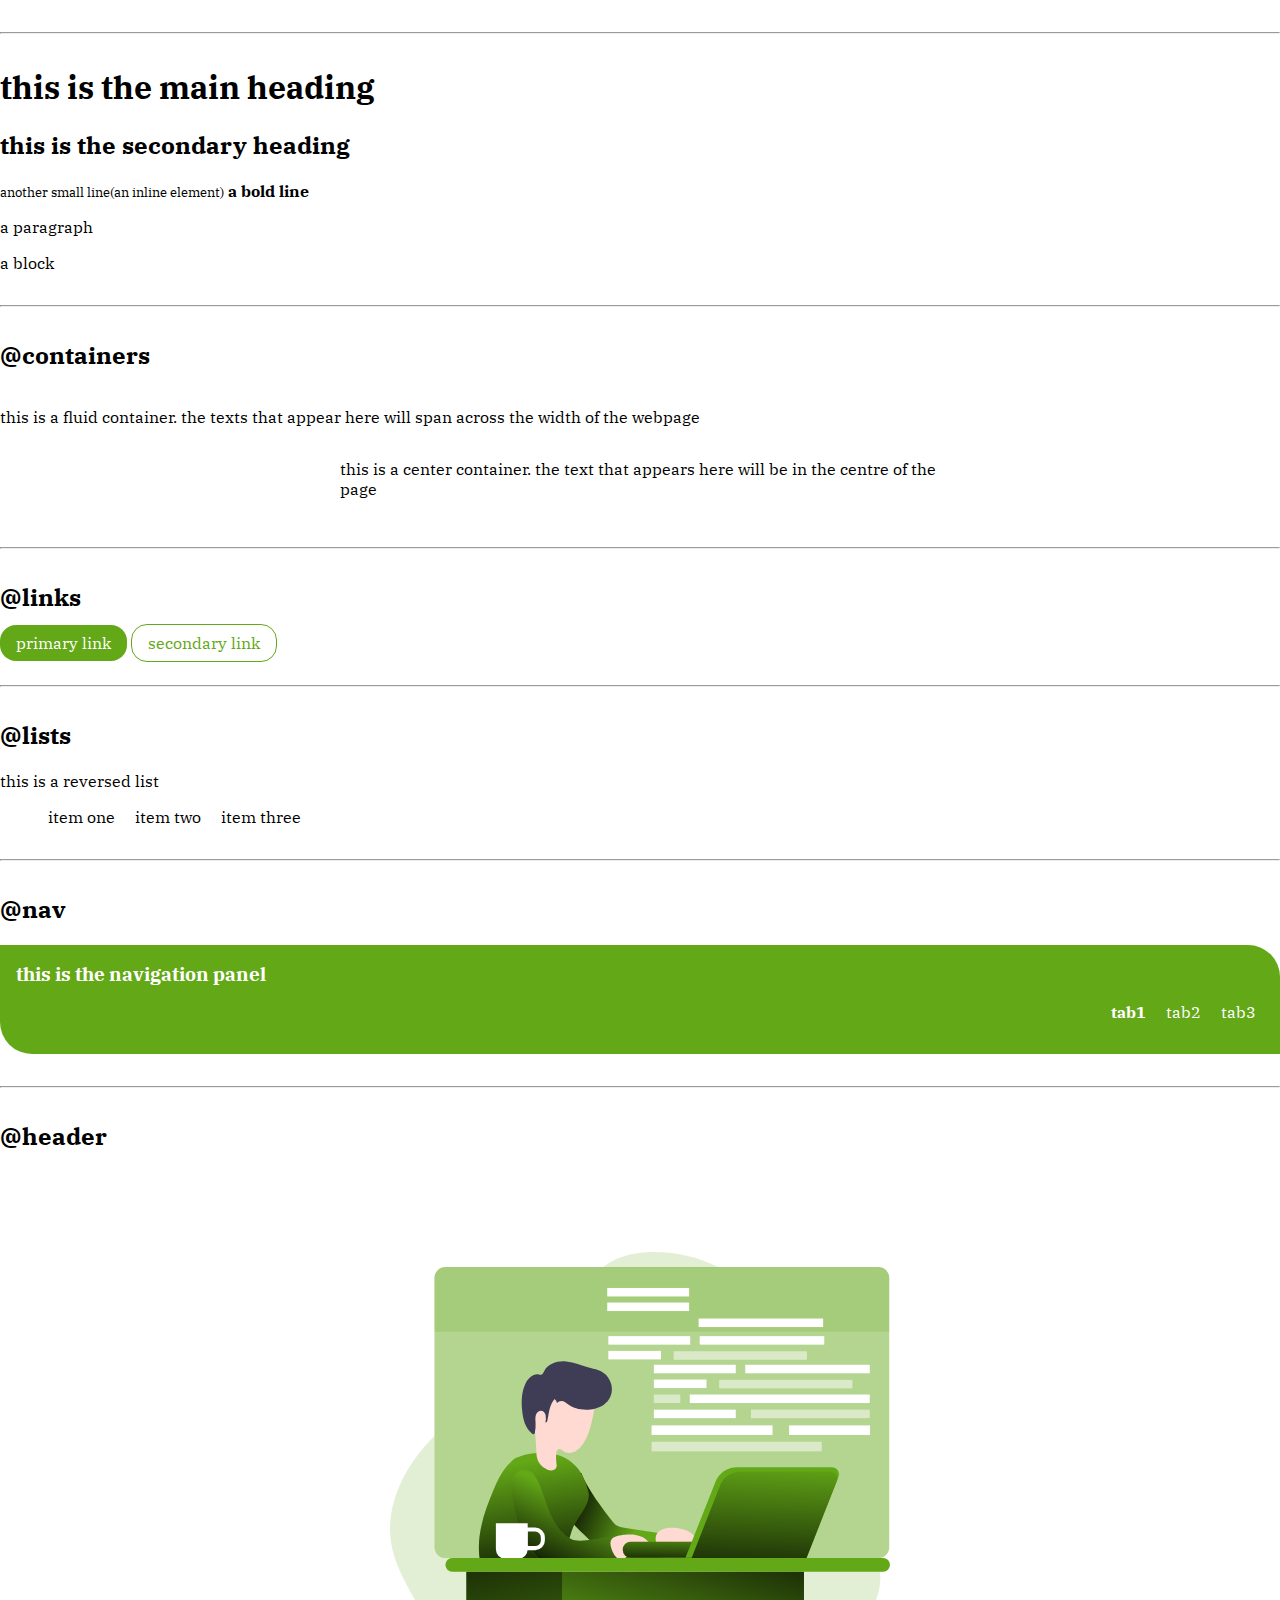
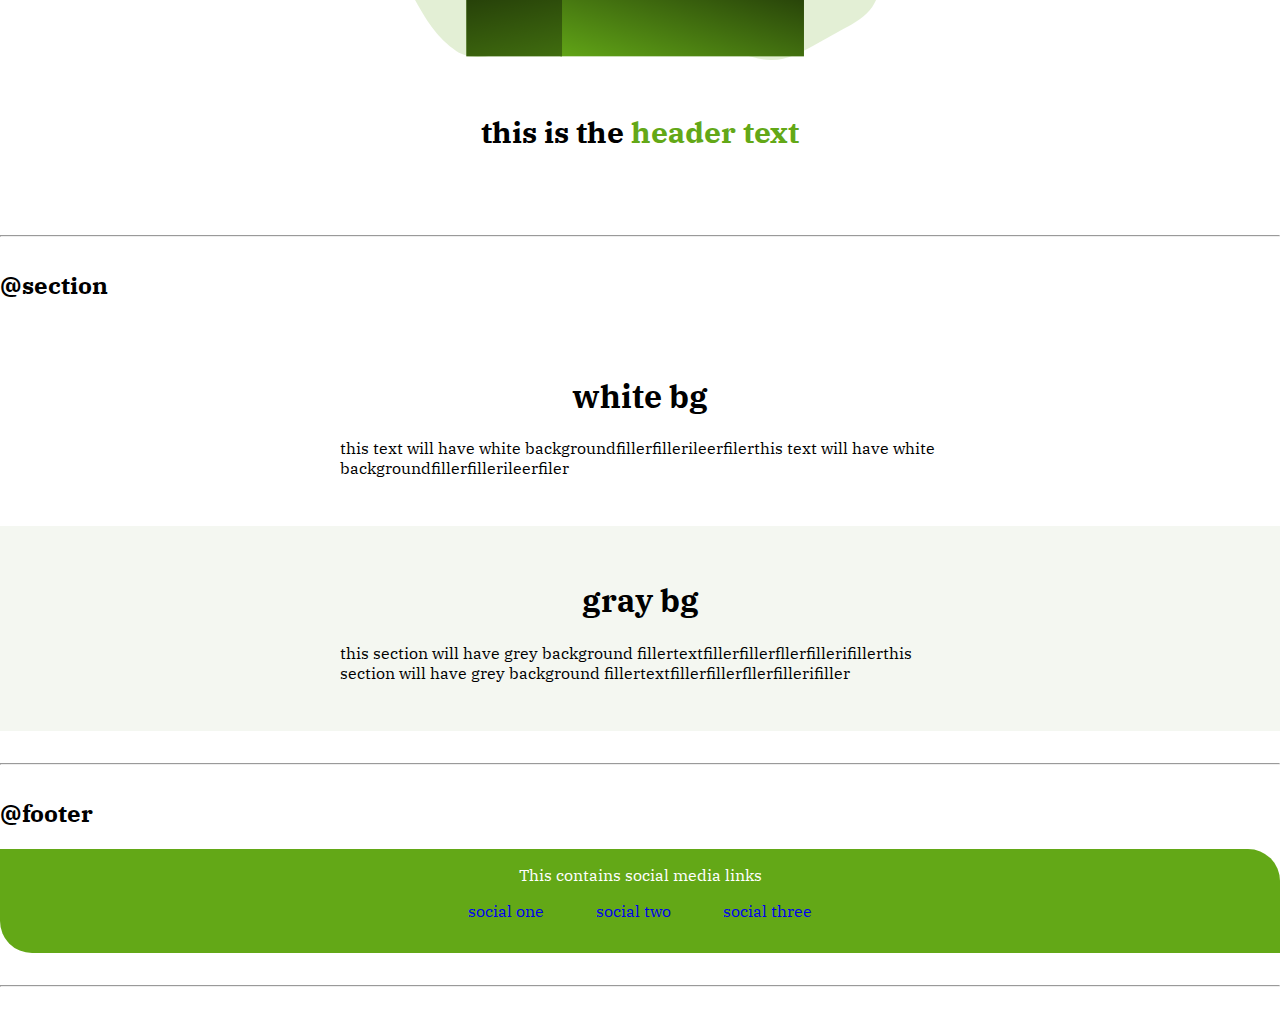
==== index.html @ 7270c6fd "components done" ====
<!DOCTYPE html>
<html lang="en">
<head>
    <meta charset="UTF-8">
    <meta name="viewport" content="width=device-width, initial-scale=1.0">
    <title>Getting started</title>
    <link href="styles.css" rel='stylesheet'/>
</head>
<body>
    <hr>

    <h1>this is the main heading</h1>
    <h2>this is the secondary heading</h2>
    <small>another small line(an inline element)</small>
    <strong>a bold line</strong>
    <p>a paragraph</p>
    <div>a block</div>

    <hr>
    
    <h2>@containers</h2>

    <div class="container">this is a fluid container. the texts that appear here will span across the width of the webpage</div>
    <div class="container container-centre">this is a center container. the text that appears here will be in the centre of the page</div>

    <hr>

    <h2>@links</h2>

    <link>
        <a class="link link-primary" href="/">primary link</a>
    </link>
    <link>
        <a class="link link-secondary" href="/">secondary link</a>
    <link/>

    <hr>

    <h2>@lists</h2>

    <div>this is a reversed list</div>
    <ul class="list"reversed>
        <li class= "list-inline">item one</li>
        <li class= "list-inline">item two</li>
        <li class= "list-inline">item three</li>
    </ul>

    <hr>

    <h2>@nav</h2>

    <nav class="navigation">
        <div class="navigation-name">this is the navigation panel</div>
        <ul class="list nav-tabs">
            <li class="list-inline">
                <a class="nav-links link-active" href="/">tab1</a>
            </li>
            <li class="list-inline">
                <a class="nav-links" href="/">tab2</a>
            </li>
            <li class="list-inline">
                <a class="nav-links" href="/">tab3</a>
            </li>
        </ul>
    </nav>

    <hr>

    <h2>@header</h2>
    
    <header class="header">
        <img class="header-img" src="/images/ksdportfolioheader.svg"/>
        <h1 class="header-text">this is the <span style="color:var(--primary-color)">header text</span></h1>
    </header>

    <hr>

    <h2>@section</h2>

    <section class="section">
        <div class="container container-centre">
            <h1>white bg</h1>
            <p>this text will have white backgroundfillerfillerileerfilerthis text will have white backgroundfillerfillerileerfiler</p>
        </div>
        
    </section>

    <section class="section off-white-bg">
        <div class="container container-centre">
            <h1>gray bg</h1>
            <p>this section will have grey background fillertextfillerfillerfllerfillerifillerthis section will have grey background fillertextfillerfillerfllerfillerifiller</p>
        </div>
        
    </section>

    <hr>

    <h2>@footer</h2>
    <footer class="footer">
    <div>This contains social media links</div>
    <ul>
        <li class ="list-inline">
            <a class="link" href="/">social one</a>
        </li>
        <li class ="list-inline">
            <a class="link"  href="/">social two</a>
        </li>
        <li class ="list-inline">
            <a class="link"  href="/">social three</a>
        </li>
    </ul>
    </footer>
    <hr>


</body>


</html>
---- styles.css ----
@import url('https://fonts.googleapis.com/css2?family=IBM+Plex+Serif&display=swap');

body{
    font-family: 'IBM Plex Serif', serif;
    margin: 0px
}
/***colors***/

:root {
    --primary-color: #63A817;
    --secondary-color: #D4D4D8;
    --bg-color: #F4F7F1 ;
}

/***hr***/

hr{
    margin: 2rem 0rem ;
}

/***ccontainer***/

.container {
    padding: 1rem 0rem;
}

.container-centre {
    max-width: 600px;
    margin: auto;
}

/***links***/

.link {
    text-decoration: none;
    box-sizing: border-box;
    padding:0.5rem 1rem;
}

.link-primary{
    background-color: var(--primary-color);
    border-radius: 1rem;
    color:white;
    
}

.link-secondary{
    border: 1px solid var(--primary-color);
    color: var(--primary-color);
    border-radius: 1rem;
}

/***lists***/

.list{
    list-style: none;
    /* padding: 0rem 0.5rem; */
}

.list-inline {
    display:inline;
    padding: 0rem 0.5rem;
}

/***navigation***/

.navigation {
    background-color: #63A817;
    color: white;
    padding: 1rem;
    border-top-right-radius: 2rem;
    border-bottom-left-radius: 2rem;
}

.navigation .navigation-name {
    font-weight: bold;
    font-size: 1.2rem;
}
.navigation .nav-links {
    text-decoration: none;
    color:white;

}
.navigation .nav-tabs {
    text-align:right;
}

.navigation .link-active {
    font-weight: bold;
}

/***header***/

.header {
    padding: 2rem;
    padding-top: 5rem;
}

.header .header-img {
    max-width: 500px;
    display:block;
    margin:auto;
}
.header .header-text {
     font-size: 30px;
     font-weight: bold;
     text-align: center;
     padding-top: 2rem;
}

 /***section***/

.section {
     padding: 1rem;
}

 .section h1 {
    text-align: center;
}
 
.off-white-bg{
    background-color: var(--bg-color);
}

/***footer***/

.footer {
    background-color: #63A817;
    color: white;
    padding: 1rem;
    border-top-right-radius: 2rem;
    border-bottom-left-radius: 2rem;
    text-align: center;
}

.footer ul {
    padding-inline-start: 0px;
}
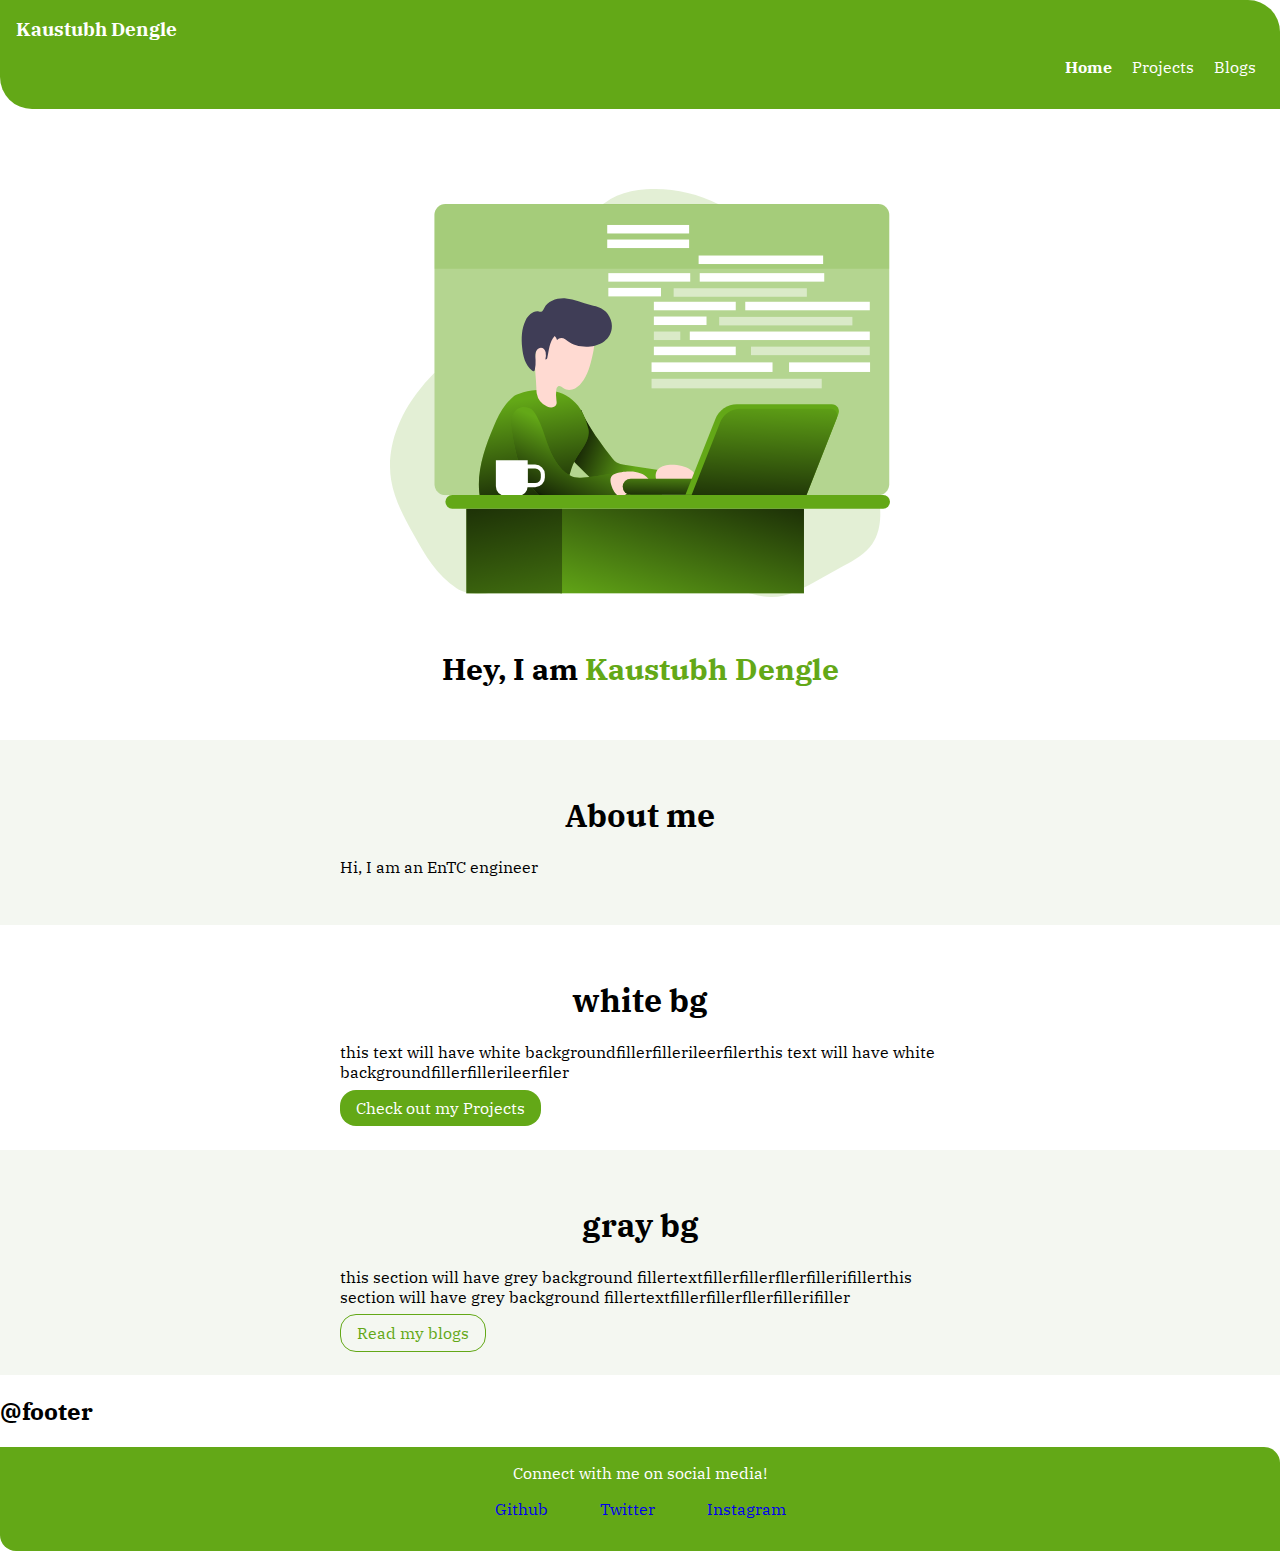
==== commit 8a4d88ab: "template ready, final touches remaining" ====
--- a/index.html
+++ b/index.html
@@ -3,84 +3,45 @@
 <head>
     <meta charset="UTF-8">
     <meta name="viewport" content="width=device-width, initial-scale=1.0">
-    <title>Getting started</title>
-    <link href="styles.css" rel='stylesheet'/>
+    <title>Home|Kaustubh's Portfolio</title>
+    <link href="styles.css" rel="stylesheet">
 </head>
 <body>
-    <hr>
-
-    <h1>this is the main heading</h1>
-    <h2>this is the secondary heading</h2>
-    <small>another small line(an inline element)</small>
-    <strong>a bold line</strong>
-    <p>a paragraph</p>
-    <div>a block</div>
-
-    <hr>
-    
-    <h2>@containers</h2>
-
-    <div class="container">this is a fluid container. the texts that appear here will span across the width of the webpage</div>
-    <div class="container container-centre">this is a center container. the text that appears here will be in the centre of the page</div>
-
-    <hr>
-
-    <h2>@links</h2>
-
-    <link>
-        <a class="link link-primary" href="/">primary link</a>
-    </link>
-    <link>
-        <a class="link link-secondary" href="/">secondary link</a>
-    <link/>
-
-    <hr>
-
-    <h2>@lists</h2>
-
-    <div>this is a reversed list</div>
-    <ul class="list"reversed>
-        <li class= "list-inline">item one</li>
-        <li class= "list-inline">item two</li>
-        <li class= "list-inline">item three</li>
-    </ul>
-
-    <hr>
-
-    <h2>@nav</h2>
-
     <nav class="navigation">
-        <div class="navigation-name">this is the navigation panel</div>
+        <div class="navigation-name">Kaustubh Dengle</div>
         <ul class="list nav-tabs">
             <li class="list-inline">
-                <a class="nav-links link-active" href="/">tab1</a>
+                <a class="nav-links link-active" href="/">Home</a>
             </li>
             <li class="list-inline">
-                <a class="nav-links" href="/">tab2</a>
+                <a class="nav-links" href="/">Projects</a>
             </li>
             <li class="list-inline">
-                <a class="nav-links" href="/">tab3</a>
+                <a class="nav-links" href="/">Blogs</a>
             </li>
         </ul>
     </nav>
-
-    <hr>
-
-    <h2>@header</h2>
     
     <header class="header">
         <img class="header-img" src="/images/ksdportfolioheader.svg"/>
-        <h1 class="header-text">this is the <span style="color:var(--primary-color)">header text</span></h1>
+        <h1 class="header-text">Hey, I am <span style="color:var(--primary-color)">Kaustubh Dengle</h1>
     </header>
 
-    <hr>
-
-    <h2>@section</h2>
+    <section class="section off-white-bg">
+        <div class="container container-centre">
+            <h1>About me</h1>
+            <p>Hi, I am an EnTC engineer </p>
+        </div>
+        
+    </section>
 
     <section class="section">
         <div class="container container-centre">
             <h1>white bg</h1>
             <p>this text will have white backgroundfillerfillerileerfilerthis text will have white backgroundfillerfillerileerfiler</p>
+            <link>
+                <a class="link link-primary" href="/">Check out my Projects</a>
+            </link>
         </div>
         
     </section>
@@ -89,31 +50,27 @@
         <div class="container container-centre">
             <h1>gray bg</h1>
             <p>this section will have grey background fillertextfillerfillerfllerfillerifillerthis section will have grey background fillertextfillerfillerfllerfillerifiller</p>
+            <link>
+                <a class="link link-secondary" href="/">Read my blogs</a>
+            </link>
         </div>
         
     </section>
 
-    <hr>
-
     <h2>@footer</h2>
     <footer class="footer">
-    <div>This contains social media links</div>
+    <div>Connect with me on social media!</div>
     <ul>
         <li class ="list-inline">
-            <a class="link" href="/">social one</a>
+            <a class="link" href="/">Github</a>
         </li>
         <li class ="list-inline">
-            <a class="link"  href="/">social two</a>
+            <a class="link"  href="/">Twitter</a>
         </li>
         <li class ="list-inline">
-            <a class="link"  href="/">social three</a>
+            <a class="link"  href="/">Instagram</a>
         </li>
     </ul>
     </footer>
-    <hr>
-
-
 </body>
-
-
 </html>--- a/styles.css
+++ b/styles.css
@@ -128,8 +128,8 @@
     background-color: #63A817;
     color: white;
     padding: 1rem;
-    border-top-right-radius: 2rem;
-    border-bottom-left-radius: 2rem;
+    border-top-right-radius: 1rem;
+    border-bottom-left-radius: 1rem;
     text-align: center;
 }
 
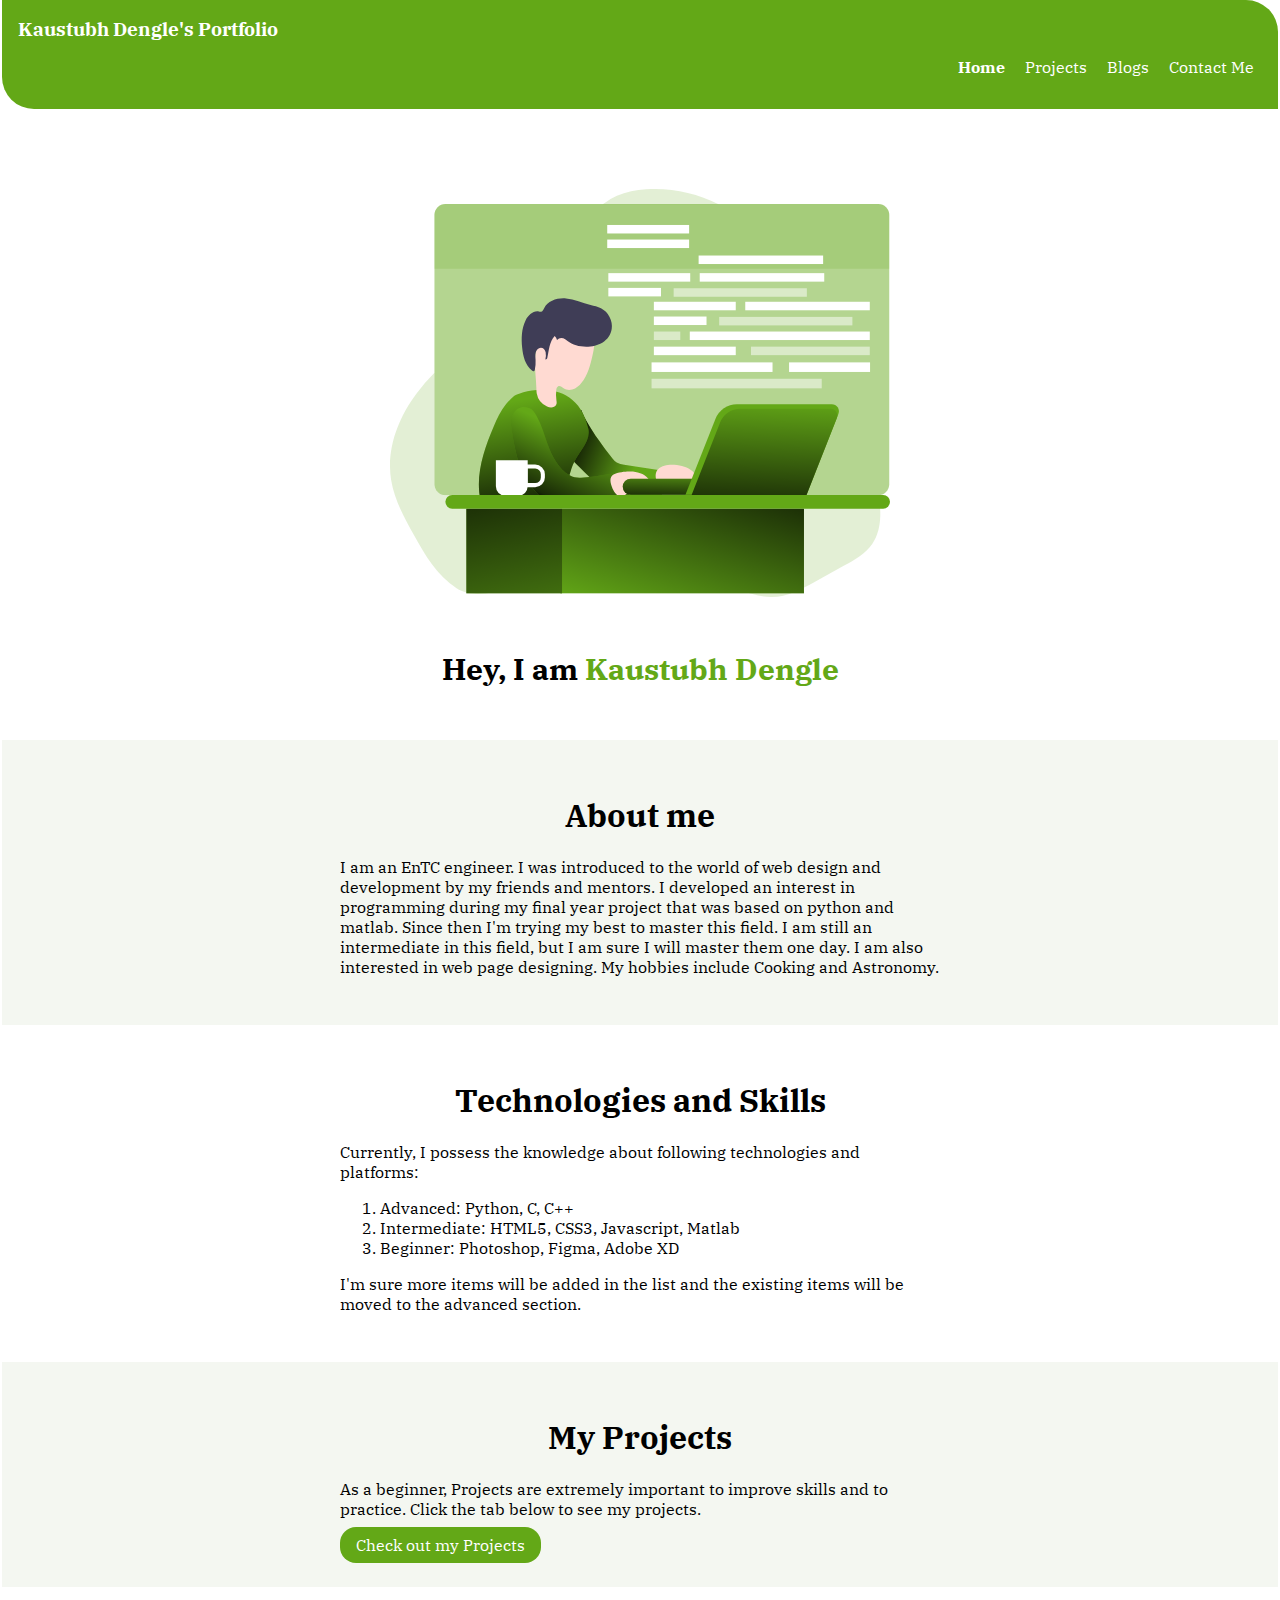
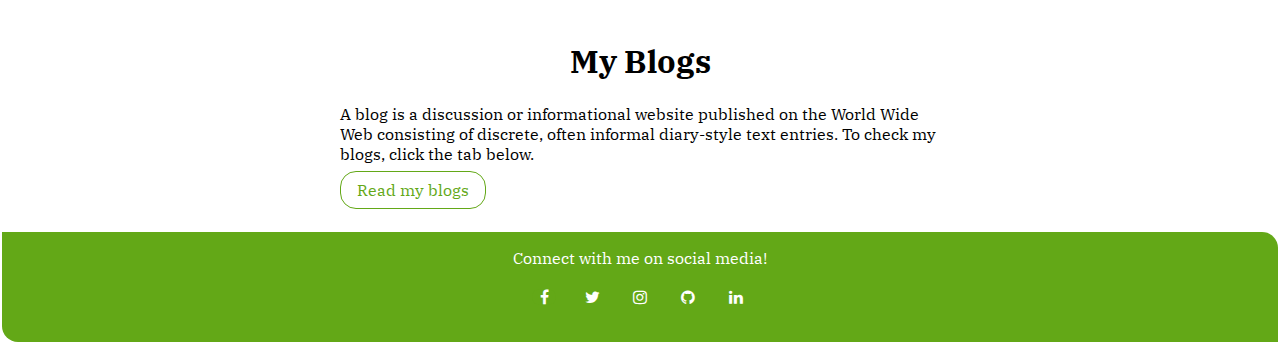
==== commit d1a967e1: "second last check" ====
--- a/index.html
+++ b/index.html
@@ -5,10 +5,12 @@
     <meta name="viewport" content="width=device-width, initial-scale=1.0">
     <title>Home|Kaustubh's Portfolio</title>
     <link href="styles.css" rel="stylesheet">
+    <link rel="shortcut icon" type="image/jpg" href="/images/favicon.ico"/>
+    <link rel="stylesheet" href="https://cdnjs.cloudflare.com/ajax/libs/font-awesome/4.7.0/css/font-awesome.min.css">
 </head>
 <body>
     <nav class="navigation">
-        <div class="navigation-name">Kaustubh Dengle</div>
+        <div class="navigation-name">Kaustubh Dengle's Portfolio</div>
         <ul class="list nav-tabs">
             <li class="list-inline">
                 <a class="nav-links link-active" href="/">Home</a>
@@ -18,6 +20,9 @@
             </li>
             <li class="list-inline">
                 <a class="nav-links" href="/">Blogs</a>
+            </li>
+            <li class="list-inline">
+                <a class="nav-links" href="/">Contact Me</a>
             </li>
         </ul>
     </nav>
@@ -30,15 +35,35 @@
     <section class="section off-white-bg">
         <div class="container container-centre">
             <h1>About me</h1>
-            <p>Hi, I am an EnTC engineer </p>
+            <p>I am an EnTC engineer. I was introduced to the world of web design and development by my friends and mentors. I developed an interest in programming during my final year project that was based on python and matlab. Since then I'm trying my best to master this field. I am still an intermediate in this field, but I am sure I will master them one day. I am also interested in web page designing. My hobbies include Cooking and Astronomy. </p>
         </div>
         
     </section>
 
     <section class="section">
         <div class="container container-centre">
-            <h1>white bg</h1>
-            <p>this text will have white backgroundfillerfillerileerfilerthis text will have white backgroundfillerfillerileerfiler</p>
+            <h1>Technologies and Skills</h1>
+            <p>Currently, I possess the knowledge about following technologies and platforms:</p>
+            <ol>
+                <li>
+                    Advanced: Python, C, C++
+                </li>
+                <li>
+                    Intermediate: HTML5, CSS3, Javascript, Matlab
+                </li>
+                <li>
+                    Beginner: Photoshop, Figma, Adobe XD 
+                </li>
+            </ol>
+            <p>I'm sure more items will be added in the list and the existing items will be moved to the advanced section.</p>
+        </div>
+        
+    </section>
+
+    <section class="section off-white-bg">
+        <div class="container container-centre">
+            <h1>My Projects</h1>
+            <p>As a beginner, Projects are extremely important to improve skills and to practice. Click the tab below to see my projects. </p>
             <link>
                 <a class="link link-primary" href="/">Check out my Projects</a>
             </link>
@@ -46,10 +71,10 @@
         
     </section>
 
-    <section class="section off-white-bg">
+    <section class="section">
         <div class="container container-centre">
-            <h1>gray bg</h1>
-            <p>this section will have grey background fillertextfillerfillerfllerfillerifillerthis section will have grey background fillertextfillerfillerfllerfillerifiller</p>
+            <h1>My Blogs</h1>
+            <p>A blog is a discussion or informational website published on the World Wide Web consisting of discrete, often informal diary-style text entries. To check my blogs, click the tab below.</p>
             <link>
                 <a class="link link-secondary" href="/">Read my blogs</a>
             </link>
@@ -57,18 +82,23 @@
         
     </section>
 
-    <h2>@footer</h2>
     <footer class="footer">
     <div>Connect with me on social media!</div>
     <ul>
         <li class ="list-inline">
-            <a class="link" href="/">Github</a>
+            <a class=" fa fa-facebook" href="/"></a>
         </li>
         <li class ="list-inline">
-            <a class="link"  href="/">Twitter</a>
+            <a class=" fa fa-twitter"  href="/"></a>
         </li>
         <li class ="list-inline">
-            <a class="link"  href="/">Instagram</a>
+            <a class=" fa fa-instagram"  href="/"></a>
+        </li>
+        <li class ="list-inline">
+            <a class=" fa fa-github"  href="/"></a>
+        </li>
+        <li class ="list-inline">
+            <a class=" fa fa-linkedin"  href="/"></a>
         </li>
     </ul>
     </footer>
--- a/styles.css
+++ b/styles.css
@@ -2,7 +2,8 @@
 
 body{
     font-family: 'IBM Plex Serif', serif;
-    margin: 0px
+    margin: 0px;
+    padding: 0rem 0.1rem
 }
 /***colors***/
 
@@ -43,12 +44,17 @@
     color:white;
     
 }
-
+.link-primary:hover {
+    opacity:0.7;
+}
 .link-secondary{
     border: 1px solid var(--primary-color);
     color: var(--primary-color);
     border-radius: 1rem;
 }
+.link-secondary:hover {
+    opacity:0.7;
+}
 
 /***lists***/
 
@@ -80,6 +86,9 @@
     text-decoration: none;
     color:white;
 
+}
+.nav-links:hover {
+    opacity: 0.7;
 }
 .navigation .nav-tabs {
     text-align:right;
@@ -136,3 +145,65 @@
 .footer ul {
     padding-inline-start: 0px;
 }
+
+/***social icons***/
+
+.fa {
+    
+    text-align: center;
+    text-decoration: none;
+    margin: 5px 2px;
+    font-size: 1rem
+}
+
+.fa:hover { 
+    opacity: 0.9;
+}
+
+.fa-facebook {
+    background: var(--primary-color);
+    color: white;
+    font-size: 2rem;
+    width: 1.5rem;
+    text-align: center;
+    text-decoration: none;
+    border-radius: 1rem;
+}
+
+.fa-twitter {
+    background: var(--primary-color);
+    color: white;
+    font-size: 2rem;
+    width: 1.5rem;
+    text-align: center;
+    text-decoration: none;
+    border-radius: 1px;
+} 
+
+.fa-instagram {
+    background: var(--primary-color);
+    color: white;
+    font-size: 2rem;
+    width: 1.5rem;
+    text-align: center;
+    text-decoration: none;
+    border-radius: 1px;
+} 
+.fa-github {
+    background: var(--primary-color);
+    color: white;
+    font-size: 2rem;
+    width: 1.5rem;
+    text-align: center;
+    text-decoration: none;
+    border-radius: 1px;
+} 
+.fa-linkedin {
+    background: var(--primary-color);
+    color: white;
+    font-size: 2rem;
+    width: 1.5rem;
+    text-align: center;
+    text-decoration: none;
+    border-radius: 1px;
+} 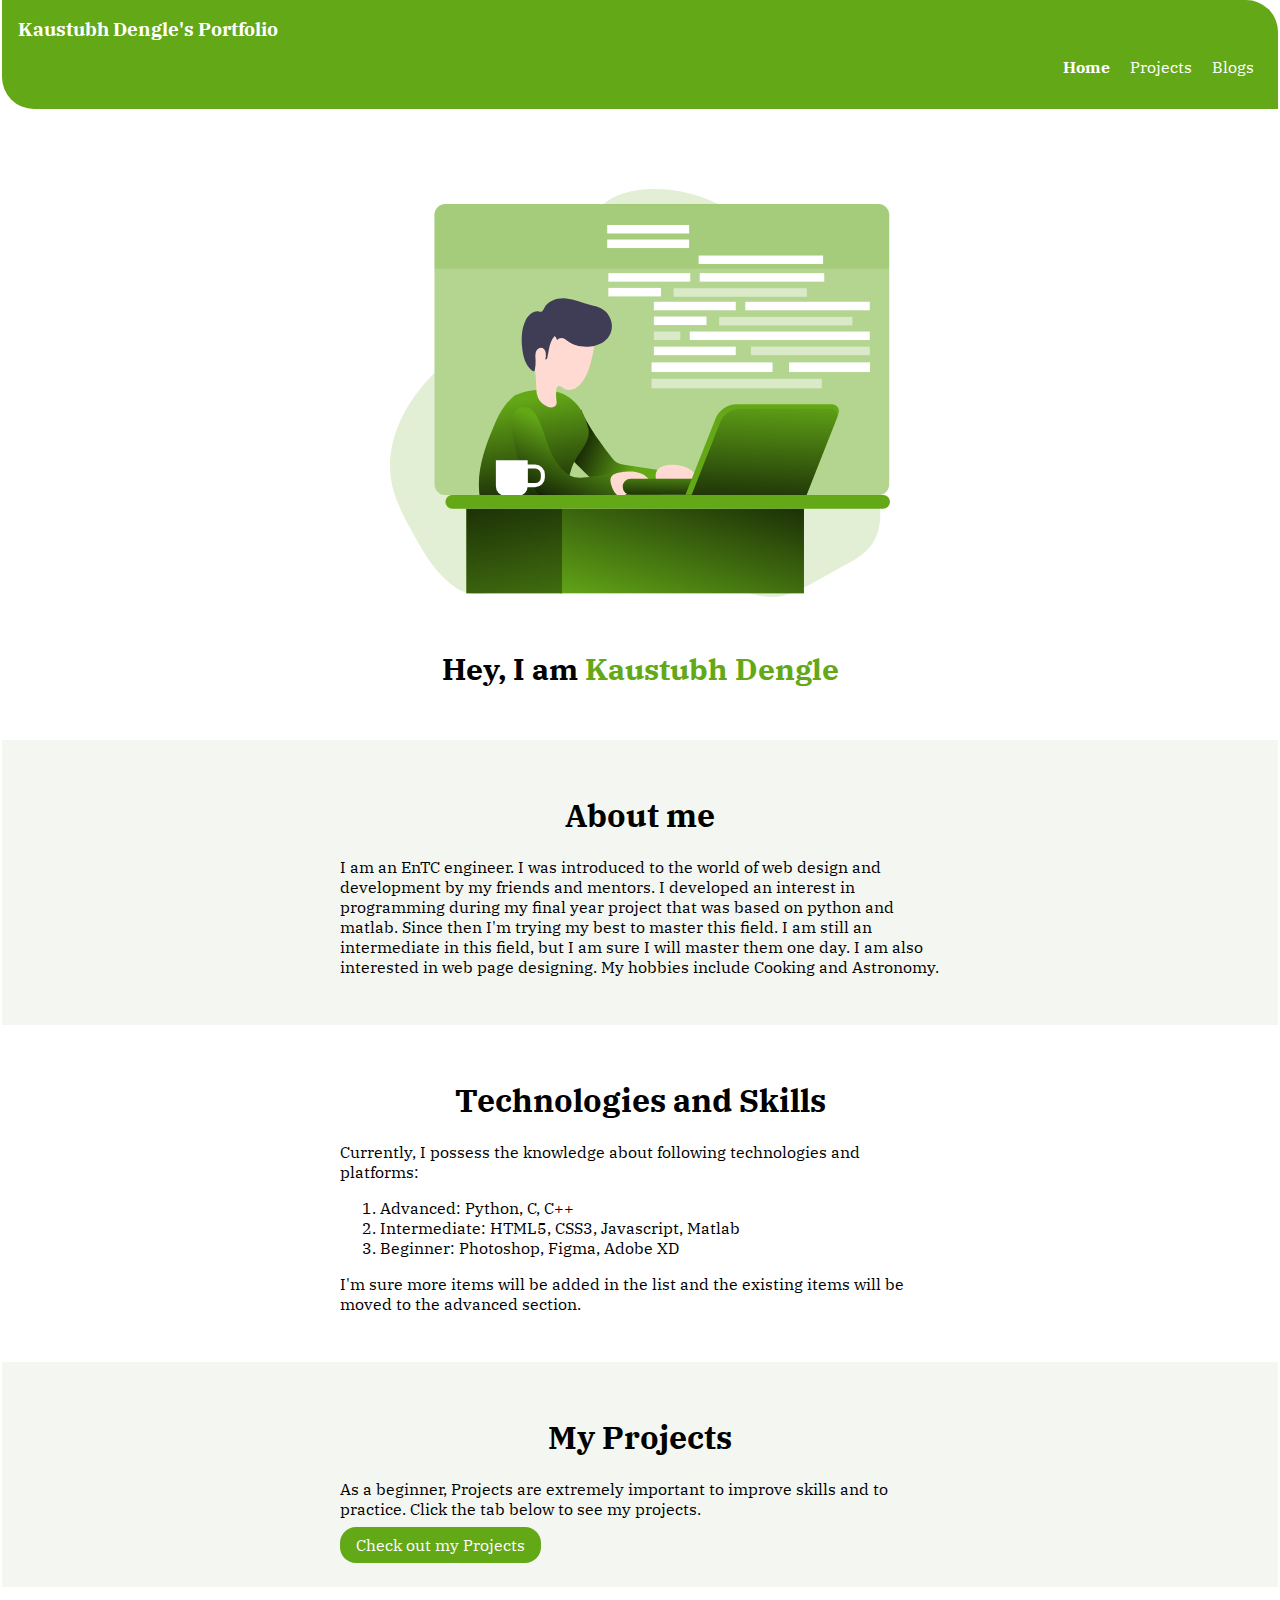
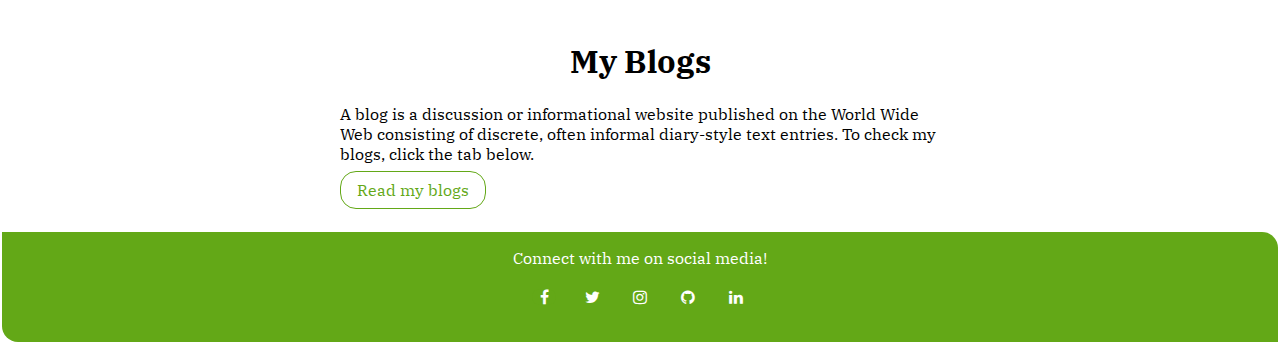
==== commit 95884146: "added all required links" ====
--- a/index.html
+++ b/index.html
@@ -13,17 +13,15 @@
         <div class="navigation-name">Kaustubh Dengle's Portfolio</div>
         <ul class="list nav-tabs">
             <li class="list-inline">
-                <a class="nav-links link-active" href="/">Home</a>
+                <a class="nav-links link-active" href="index.html">Home</a>
             </li>
             <li class="list-inline">
-                <a class="nav-links" href="/">Projects</a>
+                <a class="nav-links" href="projects.html">Projects</a>
             </li>
             <li class="list-inline">
-                <a class="nav-links" href="/">Blogs</a>
+                <a class="nav-links" href="blogs.html">Blogs</a>
             </li>
-            <li class="list-inline">
-                <a class="nav-links" href="/">Contact Me</a>
-            </li>
+            
         </ul>
     </nav>
     
@@ -65,7 +63,7 @@
             <h1>My Projects</h1>
             <p>As a beginner, Projects are extremely important to improve skills and to practice. Click the tab below to see my projects. </p>
             <link>
-                <a class="link link-primary" href="/">Check out my Projects</a>
+                <a class="link link-primary" href="prejects.html">Check out my Projects</a>
             </link>
         </div>
         
@@ -76,29 +74,29 @@
             <h1>My Blogs</h1>
             <p>A blog is a discussion or informational website published on the World Wide Web consisting of discrete, often informal diary-style text entries. To check my blogs, click the tab below.</p>
             <link>
-                <a class="link link-secondary" href="/">Read my blogs</a>
+                <a class="link link-secondary" href="blogs.html">Read my blogs</a>
             </link>
         </div>
         
     </section>
 
     <footer class="footer">
-    <div>Connect with me on social media!</div>
+    <div id="contact">Connect with me on social media!</div>
     <ul>
         <li class ="list-inline">
-            <a class=" fa fa-facebook" href="/"></a>
+            <a class=" fa fa-facebook" href="https://www.facebook.com/kaustubh.dengle"></a>
         </li>
         <li class ="list-inline">
-            <a class=" fa fa-twitter"  href="/"></a>
+            <a class=" fa fa-twitter"  href="https://twitter.com/DengleKaustubh"></a>
         </li>
         <li class ="list-inline">
-            <a class=" fa fa-instagram"  href="/"></a>
+            <a class=" fa fa-instagram"  href="https://www.instagram.com/_clarifiedbutter_/"></a>
         </li>
         <li class ="list-inline">
-            <a class=" fa fa-github"  href="/"></a>
+            <a class=" fa fa-github"  href="https://github.com/Kaustubh-Dengle"></a>
         </li>
         <li class ="list-inline">
-            <a class=" fa fa-linkedin"  href="/"></a>
+            <a class=" fa fa-linkedin"  href="https://www.linkedin.com/in/kaustubh-dengle-2a5677170/"></a>
         </li>
     </ul>
     </footer>
--- a/styles.css
+++ b/styles.css
@@ -206,4 +206,10 @@
     text-align: center;
     text-decoration: none;
     border-radius: 1px;
-} +} 
+
+
+html {
+    scroll-behavior: smooth;
+}
+
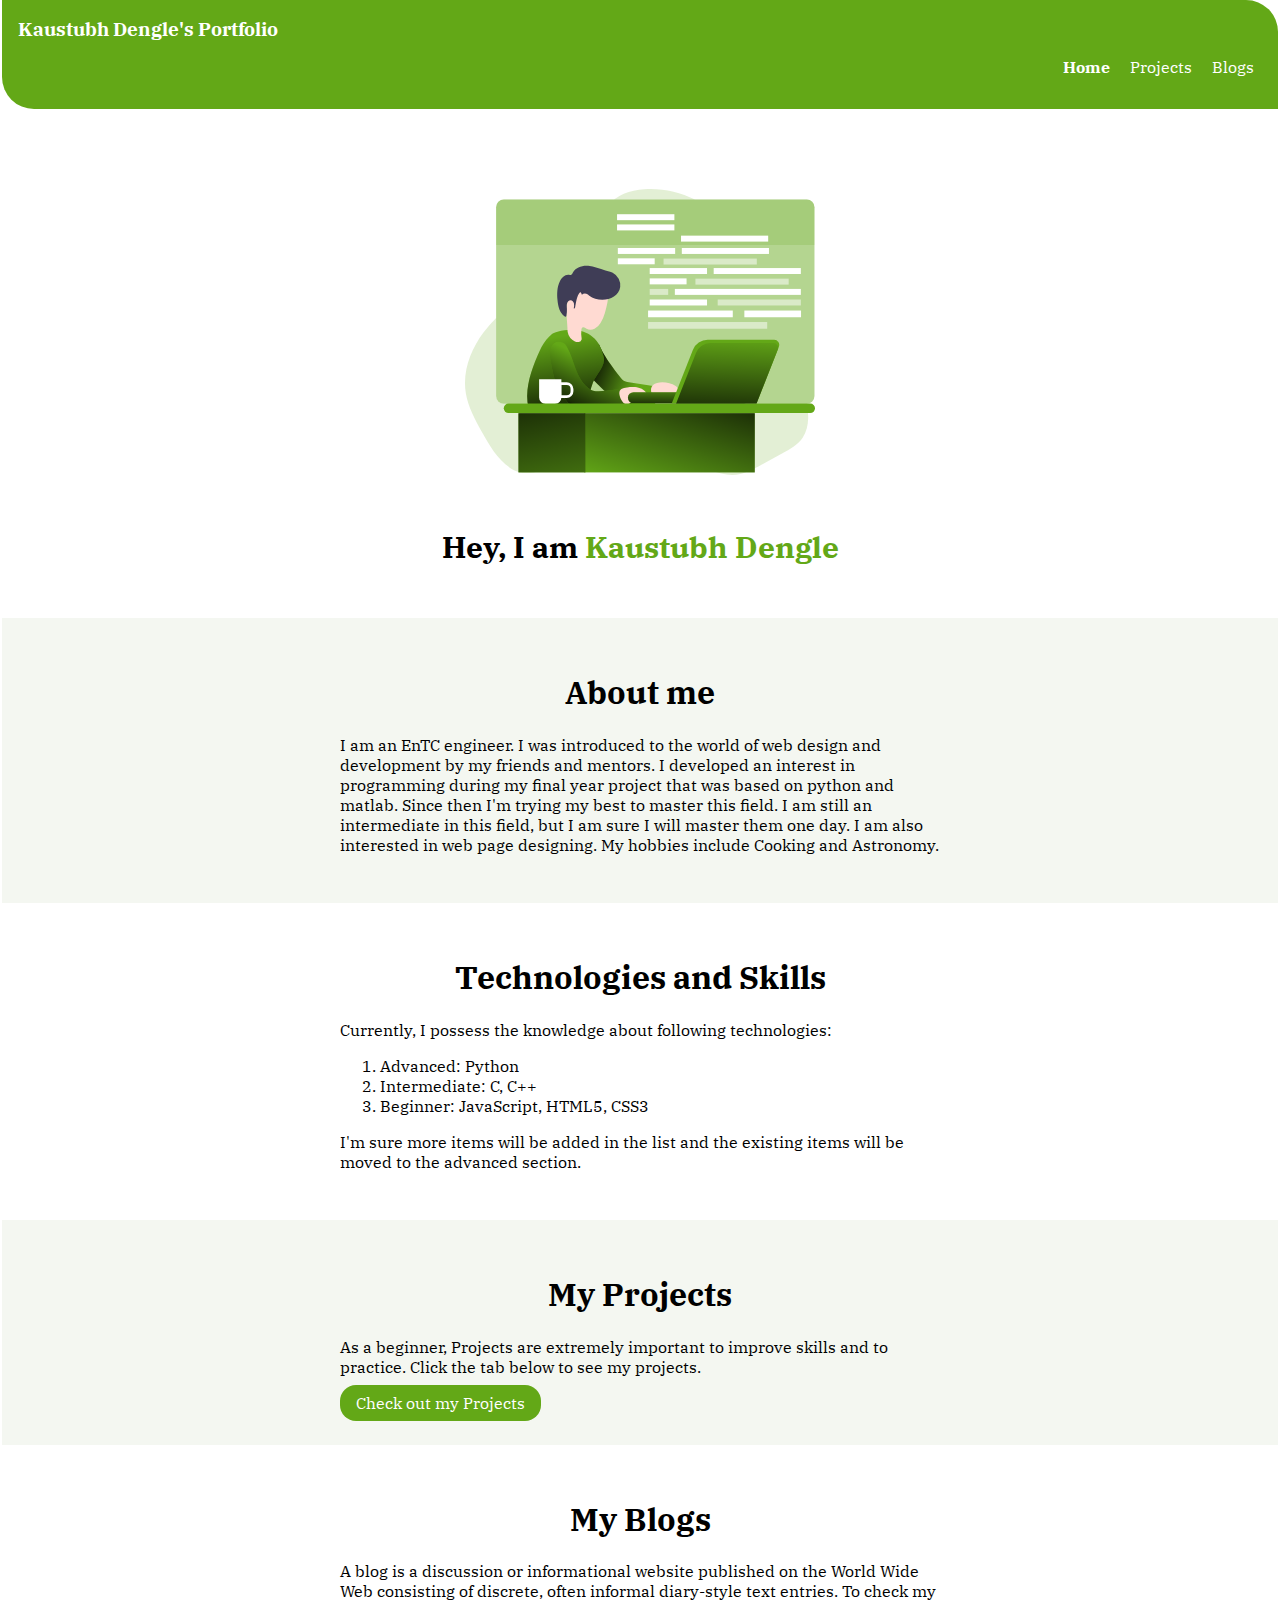
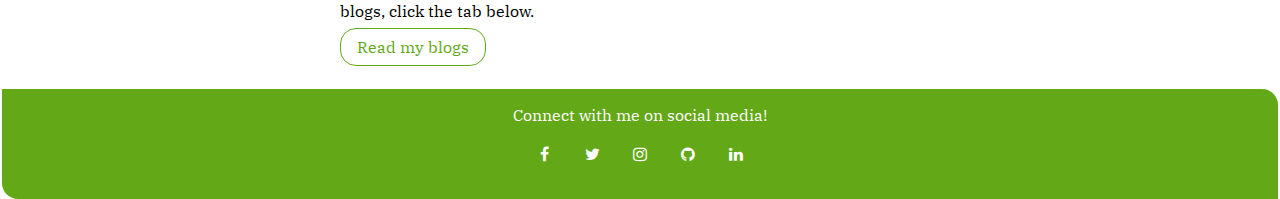
==== commit 2d094648: "updated skills section" ====
--- a/index.html
+++ b/index.html
@@ -41,16 +41,16 @@
     <section class="section">
         <div class="container container-centre">
             <h1>Technologies and Skills</h1>
-            <p>Currently, I possess the knowledge about following technologies and platforms:</p>
+            <p>Currently, I possess the knowledge about following technologies:</p>
             <ol>
                 <li>
-                    Advanced: Python, C, C++
+                    Advanced: Python
                 </li>
                 <li>
-                    Intermediate: HTML5, CSS3, Javascript, Matlab
+                    Intermediate: C, C++
                 </li>
                 <li>
-                    Beginner: Photoshop, Figma, Adobe XD 
+                    Beginner: JavaScript, HTML5, CSS3
                 </li>
             </ol>
             <p>I'm sure more items will be added in the list and the existing items will be moved to the advanced section.</p>
@@ -63,7 +63,7 @@
             <h1>My Projects</h1>
             <p>As a beginner, Projects are extremely important to improve skills and to practice. Click the tab below to see my projects. </p>
             <link>
-                <a class="link link-primary" href="prejects.html">Check out my Projects</a>
+                <a class="link link-primary" href="projects.html">Check out my Projects</a>
             </link>
         </div>
         
--- a/styles.css
+++ b/styles.css
@@ -1,22 +1,23 @@
 @import url('https://fonts.googleapis.com/css2?family=IBM+Plex+Serif&display=swap');
 
-body{
+body {
     font-family: 'IBM Plex Serif', serif;
     margin: 0px;
     padding: 0rem 0.1rem
 }
+
 /***colors***/
 
 :root {
     --primary-color: #63A817;
     --secondary-color: #D4D4D8;
-    --bg-color: #F4F7F1 ;
+    --bg-color: #F4F7F1;
 }
 
 /***hr***/
 
-hr{
-    margin: 2rem 0rem ;
+hr {
+    margin: 2rem 0rem;
 }
 
 /***ccontainer***/
@@ -35,36 +36,39 @@
 .link {
     text-decoration: none;
     box-sizing: border-box;
-    padding:0.5rem 1rem;
-}
-
-.link-primary{
+    padding: 0.5rem 1rem;
+}
+
+.link-primary {
     background-color: var(--primary-color);
     border-radius: 1rem;
-    color:white;
-    
-}
+    color: white;
+
+}
+
 .link-primary:hover {
-    opacity:0.7;
-}
-.link-secondary{
+    opacity: 0.7;
+}
+
+.link-secondary {
     border: 1px solid var(--primary-color);
     color: var(--primary-color);
     border-radius: 1rem;
 }
+
 .link-secondary:hover {
-    opacity:0.7;
+    opacity: 0.7;
 }
 
 /***lists***/
 
-.list{
+.list {
     list-style: none;
     /* padding: 0rem 0.5rem; */
 }
 
 .list-inline {
-    display:inline;
+    display: inline;
     padding: 0rem 0.5rem;
 }
 
@@ -82,16 +86,19 @@
     font-weight: bold;
     font-size: 1.2rem;
 }
+
 .navigation .nav-links {
     text-decoration: none;
-    color:white;
-
-}
+    color: white;
+
+}
+
 .nav-links:hover {
     opacity: 0.7;
 }
+
 .navigation .nav-tabs {
-    text-align:right;
+    text-align: right;
 }
 
 .navigation .link-active {
@@ -106,28 +113,29 @@
 }
 
 .header .header-img {
-    max-width: 500px;
-    display:block;
-    margin:auto;
-}
+    max-width: 350px;
+    display: block;
+    margin: auto;
+}
+
 .header .header-text {
-     font-size: 30px;
-     font-weight: bold;
-     text-align: center;
-     padding-top: 2rem;
-}
-
- /***section***/
+    font-size: 30px;
+    font-weight: bold;
+    text-align: center;
+    padding-top: 2rem;
+}
+
+/***section***/
 
 .section {
-     padding: 1rem;
-}
-
- .section h1 {
-    text-align: center;
-}
- 
-.off-white-bg{
+    padding: 1rem;
+}
+
+.section h1 {
+    text-align: center;
+}
+
+.off-white-bg {
     background-color: var(--bg-color);
 }
 
@@ -149,14 +157,14 @@
 /***social icons***/
 
 .fa {
-    
+
     text-align: center;
     text-decoration: none;
     margin: 5px 2px;
     font-size: 1rem
 }
 
-.fa:hover { 
+.fa:hover {
     opacity: 0.9;
 }
 
@@ -178,7 +186,7 @@
     text-align: center;
     text-decoration: none;
     border-radius: 1px;
-} 
+}
 
 .fa-instagram {
     background: var(--primary-color);
@@ -188,7 +196,8 @@
     text-align: center;
     text-decoration: none;
     border-radius: 1px;
-} 
+}
+
 .fa-github {
     background: var(--primary-color);
     color: white;
@@ -197,7 +206,8 @@
     text-align: center;
     text-decoration: none;
     border-radius: 1px;
-} 
+}
+
 .fa-linkedin {
     background: var(--primary-color);
     color: white;
@@ -206,10 +216,9 @@
     text-align: center;
     text-decoration: none;
     border-radius: 1px;
-} 
+}
 
 
 html {
     scroll-behavior: smooth;
-}
-
+}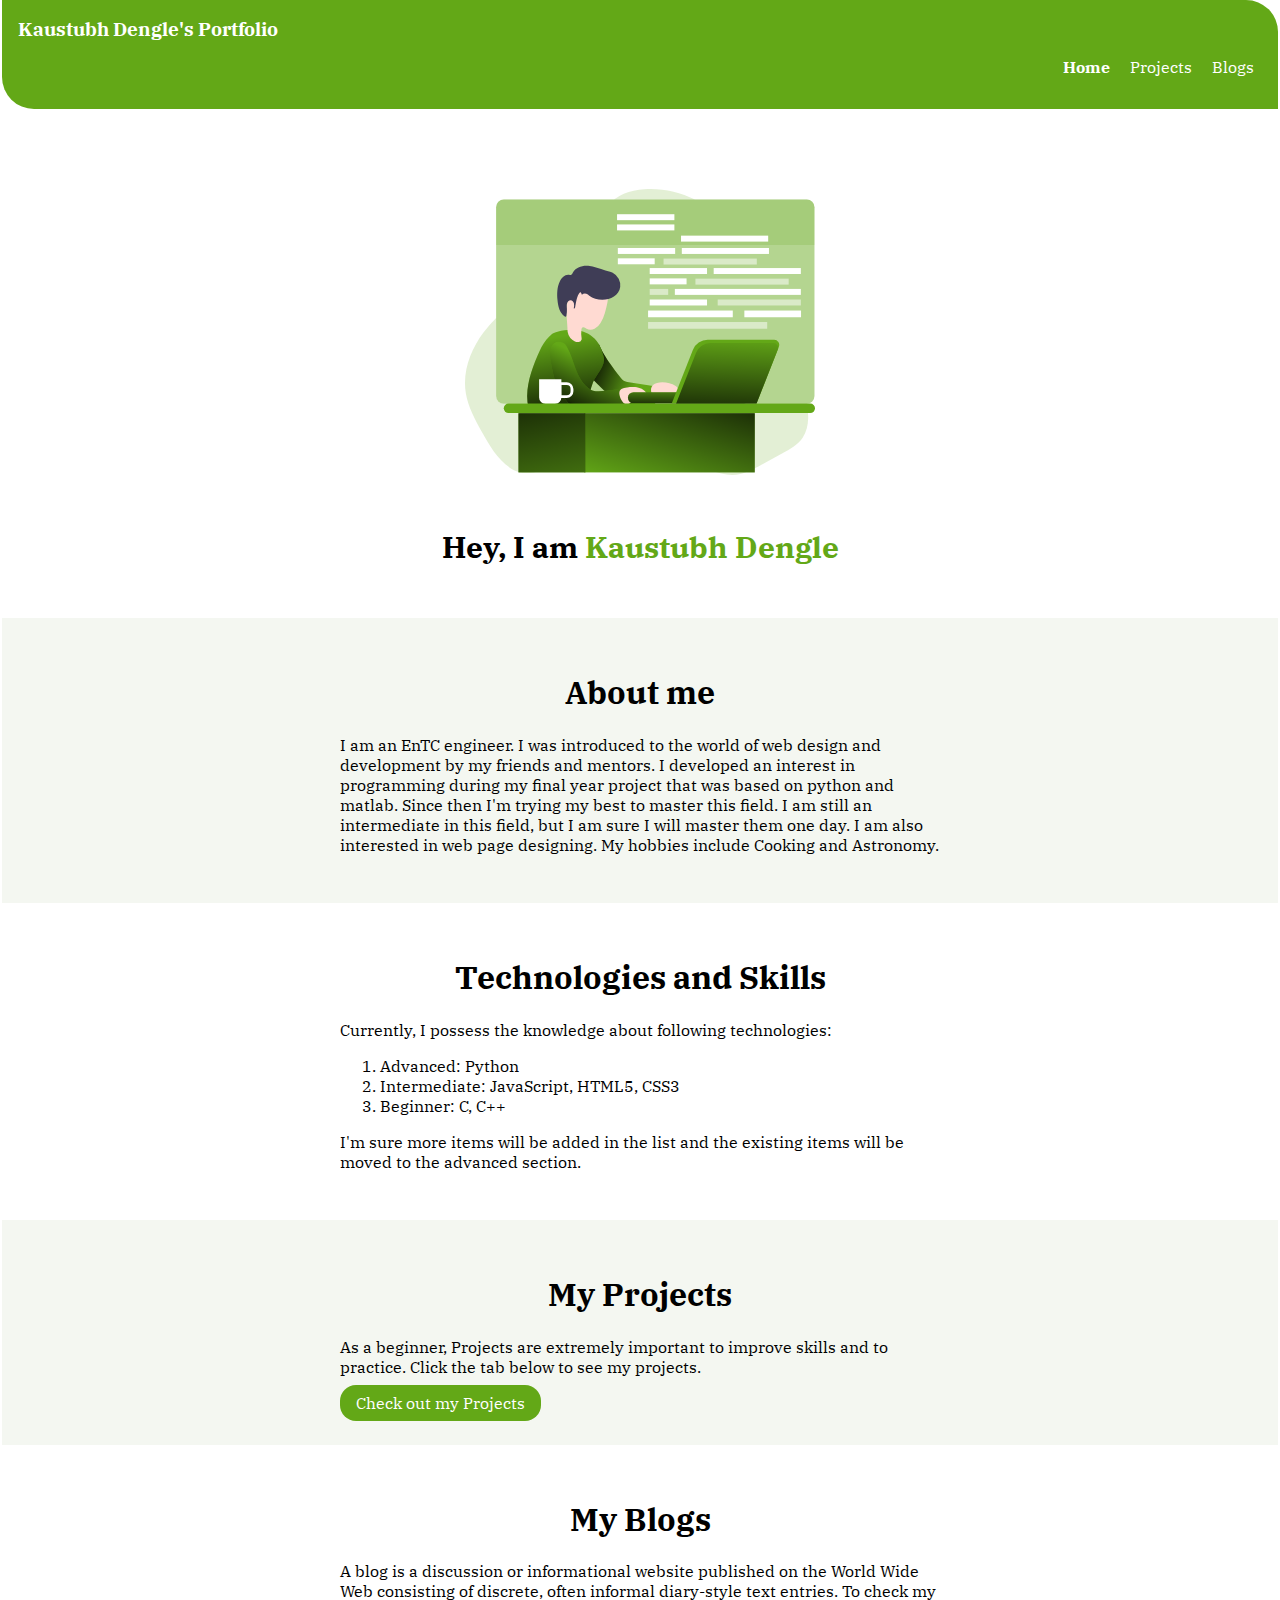
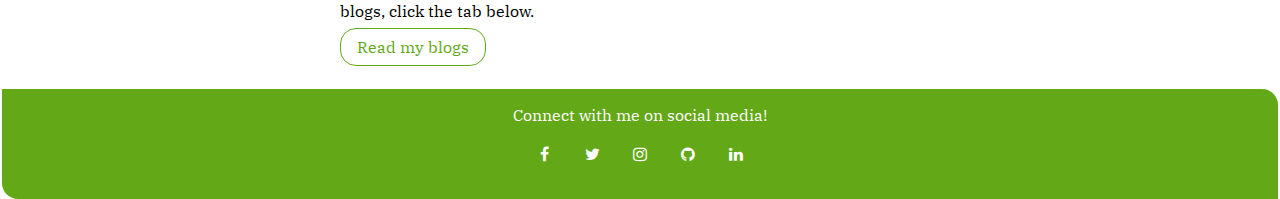
==== commit ec4c7ff4: "edits" ====
--- a/index.html
+++ b/index.html
@@ -47,10 +47,10 @@
                     Advanced: Python
                 </li>
                 <li>
-                    Intermediate: C, C++
+                    Intermediate: JavaScript, HTML5, CSS3
                 </li>
                 <li>
-                    Beginner: JavaScript, HTML5, CSS3
+                    Beginner: C, C++
                 </li>
             </ol>
             <p>I'm sure more items will be added in the list and the existing items will be moved to the advanced section.</p>
